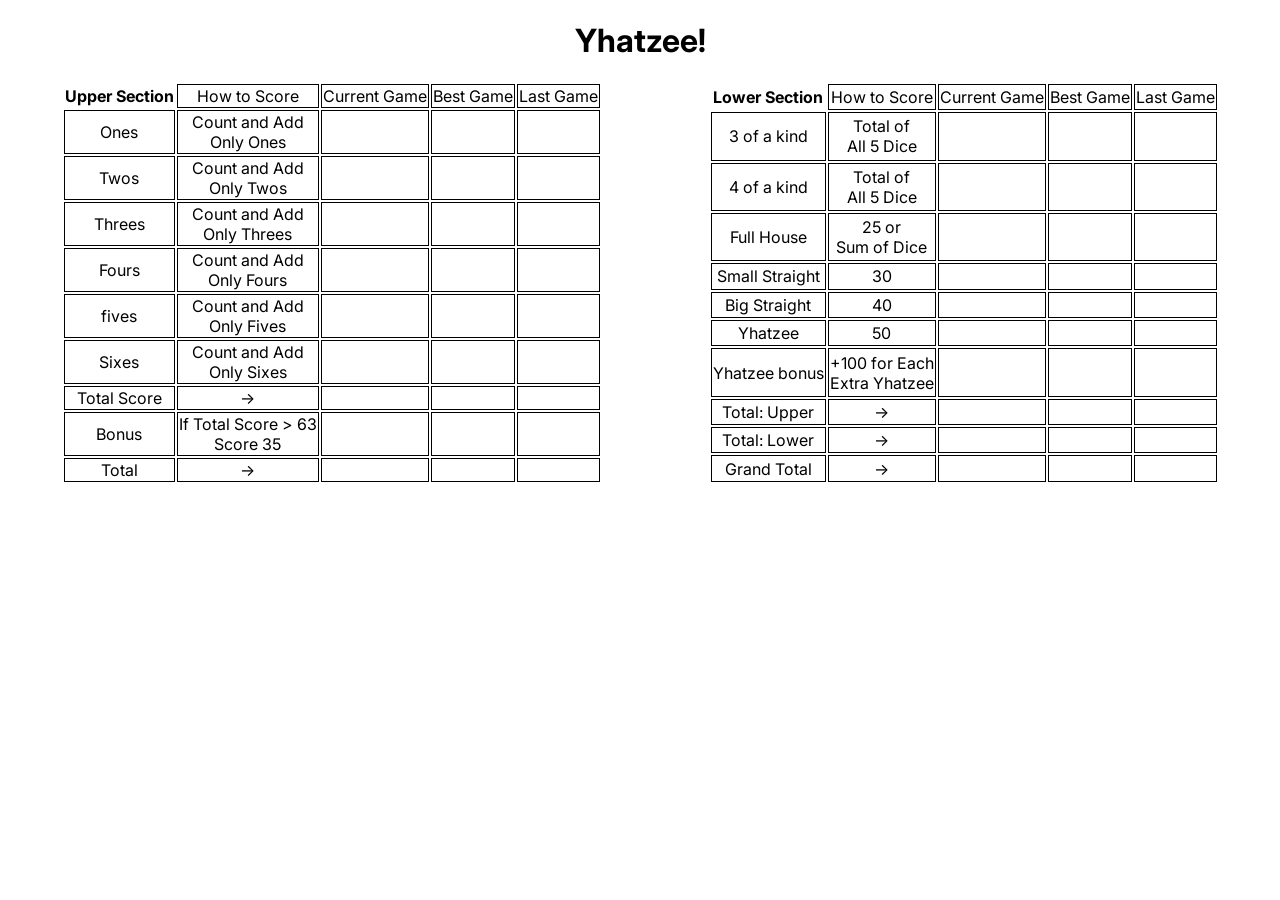
==== Mockup.html @ 272687d0 "Font Change" ====
<!DOCTYPE html>
<html>

<head>
    <meta charset="UTF-8">
    <title>Yhatzee</title>
    <link rel="stylesheet" href="styles.css">
    <link href='https://fonts.googleapis.com/css?family=Inter' rel='stylesheet'>
</head>
<body>
    <h1 style="text-align: center;">Yhatzee!</h1>
    <div id="score_tables_container">
    <table>
        <tr class="titles">
            <th>Upper Section</th>
            <td>How to Score</td>
            <td>Current Game</td>
            <td>Best Game</td>
            <td>Last Game</td>
        </tr>
        <tr>
            <td>Ones</td>
            <td>Count and Add<br>Only Ones</td>
            <td></td>
            <td></td>
            <td></td>
        </tr>
        <tr>
            <td>Twos</td>
            <td>Count and Add<br>Only Twos</td>
            <td></td>
            <td></td>
            <td></td>
        </tr>
        <tr>
            <td>Threes</td>
            <td>Count and Add<br>Only Threes</td>
            <td></td>
            <td></td>
            <td></td>
        </tr>
        <tr>
            <td>Fours</td>
            <td>Count and Add<br>Only Fours</td>
            <td></td>
            <td></td>
            <td></td>
        </tr>
        <tr>
            <td>fives</td>
            <td>Count and Add<br>Only Fives</td>
            <td></td>
            <td></td>
            <td></td>
        </tr>
        <tr>
            <td>Sixes</td>
            <td>Count and Add<br>Only Sixes</td>
            <td></td>
            <td></td>
            <td></td>
        </tr>
        <tr>
            <td>Total Score</td>
            <td>&rarr;</td>
            <td></td>
            <td></td>
            <td></td>
        </tr>
        <tr>
            <td>Bonus</td>
            <td>If Total Score > 63<br>Score 35</td>
            <td></td>
            <td></td>
            <td></td>
        </tr>
        <tr>
            <td>Total</td>
            <td>&rarr;</td>
            <td></td>
            <td></td>
            <td></td>
        </tr>
    </table>

    <table>
        <tr class="titles">
            <th>Lower Section</th>
            <td>How to Score</td>
            <td>Current Game</td>
            <td>Best Game</td>
            <td>Last Game</td>
        </tr>
        <tr>
            <td>3 of a kind</td>
            <td>Total of<br>All 5 Dice</td>
            <td></td>
            <td></td>
            <td></td>
        </tr>
        <tr>
            <td>4 of a kind</td>
            <td>Total of<br>All 5 Dice</td>
            <td></td>
            <td></td>
            <td></td>
        </tr>
        <tr>
            <td>Full House</td>
            <td>25 or<br>Sum of Dice</td>
            <td></td>
            <td></td>
            <td></td>
        </tr>
        <tr>
            <td>Small Straight</td>
            <td>30</td>
            <td></td>
            <td></td>
            <td></td>
        </tr>
        <tr>
            <td>Big Straight</td>
            <td>40</td>
            <td></td>
            <td></td>
            <td></td>
        </tr>
        <tr>
            <td>Yhatzee</td>
            <td>50</td>
            <td></td>
            <td></td>
            <td></td>
        </tr>
        <tr>
            <td>Yhatzee bonus</td>
            <td>+100 for Each<br>Extra Yhatzee</td>
            <td></td>
            <td></td>
            <td></td>
        </tr>
        <tr>
            <td>Total: Upper</td>
            <td>&rarr;</td>
            <td></td>
            <td></td>
            <td></td>
        </tr>
        <tr>
            <td>Total: Lower</td>
            <td>&rarr;</td>
            <td></td>
            <td></td>
            <td></td>
        </tr>
        <tr>
            <td>Grand Total</td>
            <td>&rarr;</td>
            <td></td>
            <td></td>
            <td></td>
        </tr>
    </table>
    </div>
</body>

</html>
---- styles.css ----
html {
    font-family: 'Inter';
}

td {
    border: 0.1rem, solid, black;
    text-align: center;
}

#score_tables_container {
    display: flex;
    justify-content: space-around;
}
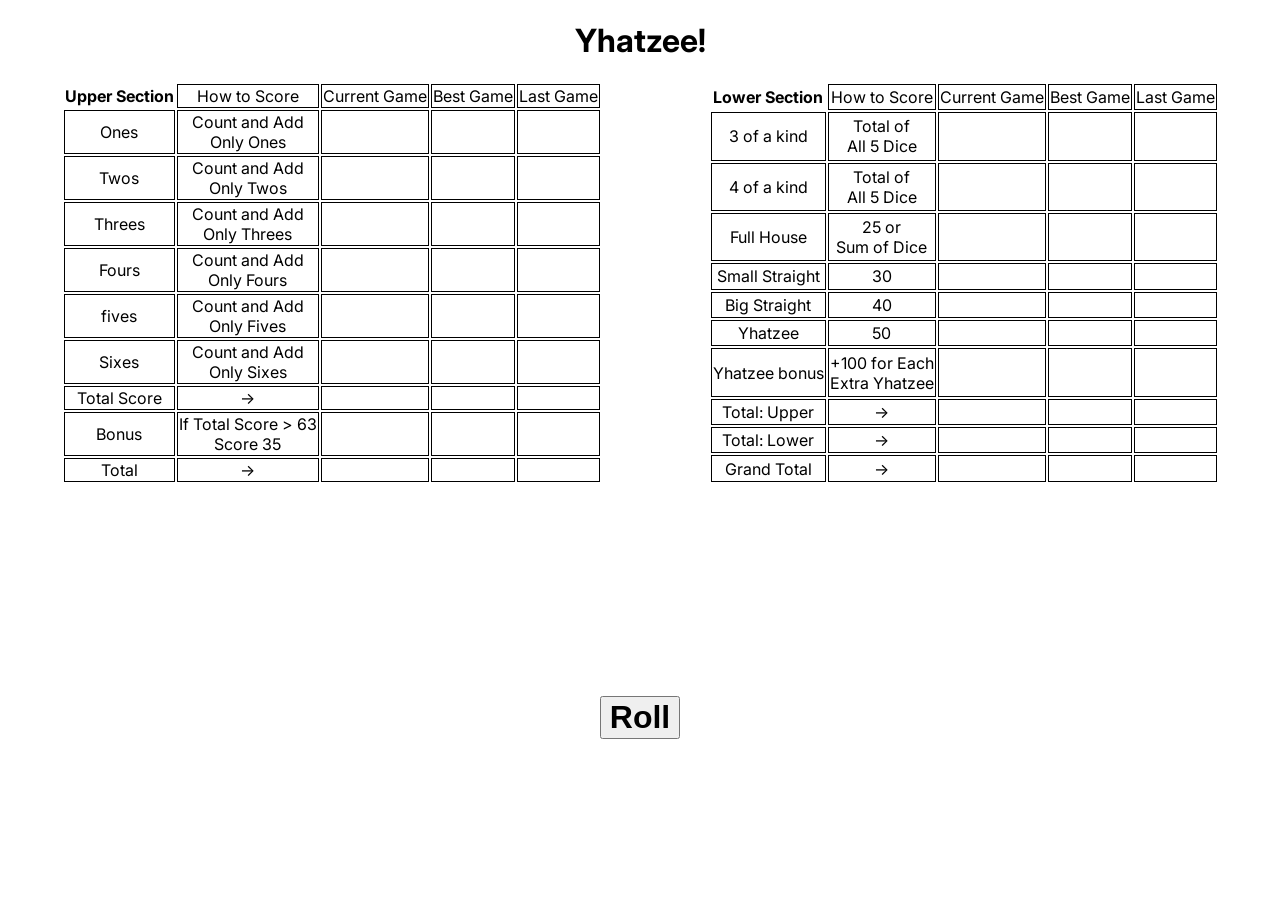
==== commit 2427a8d8: "Added Dice images, added roll button" ====
--- a/Mockup.html
+++ b/Mockup.html
@@ -10,7 +10,7 @@
 <body>
     <h1 style="text-align: center;">Yhatzee!</h1>
     <div id="score_tables_container">
-    <table>
+    <table id="upper_section">
         <tr class="titles">
             <th>Upper Section</th>
             <td>How to Score</td>
@@ -83,7 +83,7 @@
         </tr>
     </table>
 
-    <table>
+    <table id="lower_section">
         <tr class="titles">
             <th>Lower Section</th>
             <td>How to Score</td>
@@ -163,6 +163,17 @@
         </tr>
     </table>
     </div>
+    <div id="dice_container">
+        <div class="die" id="die1"></div>
+        <div class="die" id="die2"></div>
+        <div class="die" id="die3"></div>
+        <div class="die" id="die4"></div>
+        <div class="die" id="die5"></div>
+    </div>
+    <div class="button_container">
+        <button id="roll"><strong>Roll</strong></button>
+    </div>
+    
 </body>
 
 </html>
--- a/styles.css
+++ b/styles.css
@@ -10,4 +10,40 @@
 #score_tables_container {
     display: flex;
     justify-content: space-around;
+}
+
+.button_container {
+    margin-top: 3rem;
+    display: flex;
+    justify-content: center;
+}
+
+#roll {
+    min-height: 2rem;
+    min-width: 5rem;
+    font-size: 2rem;
+}
+
+#dice_container {
+    padding-inline: 35rem;
+    margin-top: 4rem;
+    display: flex;
+    justify-content: space-around;
+}
+
+.die {
+    min-width: 100px;
+    min-height: 100px;
+    background-image: url('images/dice.png');
+    background-size: 600% 100%;
+}
+
+@keyframes roll {
+    0% {
+        background-position: 0 0;
+    }
+
+    100% {
+        background-position: -600% 0;
+    }
 }
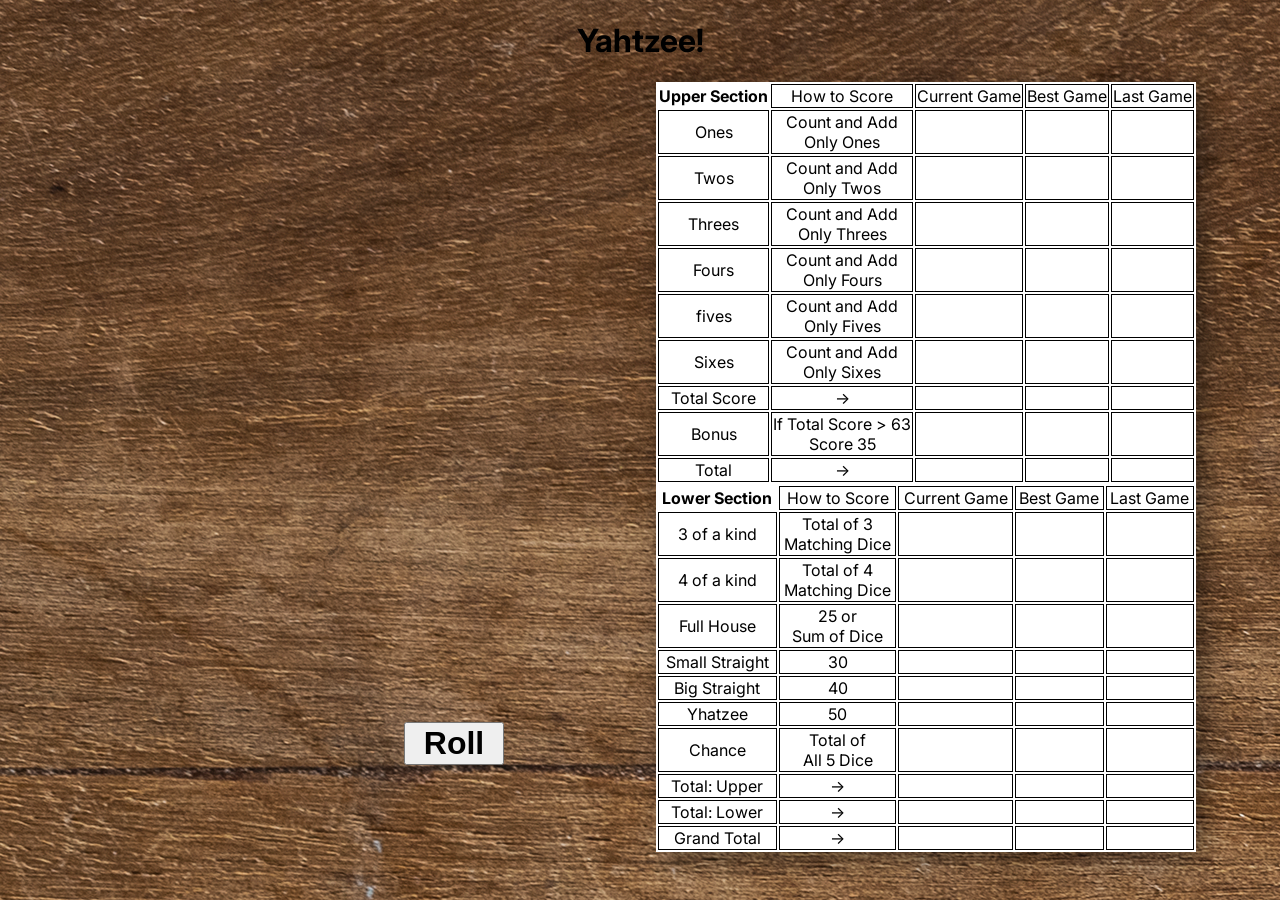
==== commit 1de0829b: "Changed layout to match design idea, added background image for the page" ====
--- a/Mockup.html
+++ b/Mockup.html
@@ -3,177 +3,179 @@
 
 <head>
     <meta charset="UTF-8">
-    <title>Yhatzee</title>
+    <title>Yahtzee</title>
     <link rel="stylesheet" href="styles.css">
     <link href='https://fonts.googleapis.com/css?family=Inter' rel='stylesheet'>
 </head>
+
 <body>
-    <h1 style="text-align: center;">Yhatzee!</h1>
-    <div id="score_tables_container">
-    <table id="upper_section">
-        <tr class="titles">
-            <th>Upper Section</th>
-            <td>How to Score</td>
-            <td>Current Game</td>
-            <td>Best Game</td>
-            <td>Last Game</td>
-        </tr>
-        <tr>
-            <td>Ones</td>
-            <td>Count and Add<br>Only Ones</td>
-            <td></td>
-            <td></td>
-            <td></td>
-        </tr>
-        <tr>
-            <td>Twos</td>
-            <td>Count and Add<br>Only Twos</td>
-            <td></td>
-            <td></td>
-            <td></td>
-        </tr>
-        <tr>
-            <td>Threes</td>
-            <td>Count and Add<br>Only Threes</td>
-            <td></td>
-            <td></td>
-            <td></td>
-        </tr>
-        <tr>
-            <td>Fours</td>
-            <td>Count and Add<br>Only Fours</td>
-            <td></td>
-            <td></td>
-            <td></td>
-        </tr>
-        <tr>
-            <td>fives</td>
-            <td>Count and Add<br>Only Fives</td>
-            <td></td>
-            <td></td>
-            <td></td>
-        </tr>
-        <tr>
-            <td>Sixes</td>
-            <td>Count and Add<br>Only Sixes</td>
-            <td></td>
-            <td></td>
-            <td></td>
-        </tr>
-        <tr>
-            <td>Total Score</td>
-            <td>&rarr;</td>
-            <td></td>
-            <td></td>
-            <td></td>
-        </tr>
-        <tr>
-            <td>Bonus</td>
-            <td>If Total Score > 63<br>Score 35</td>
-            <td></td>
-            <td></td>
-            <td></td>
-        </tr>
-        <tr>
-            <td>Total</td>
-            <td>&rarr;</td>
-            <td></td>
-            <td></td>
-            <td></td>
-        </tr>
-    </table>
+    <h1 style="text-align: center;">Yahtzee!</h1>
+    <div style="display: flex; justify-content: space-around;">
+        <div id="dice_container">
+            <div class="die" id="die1"></div>
+            <div class="die" id="die2"></div>
+            <div class="die" id="die3"></div>
+            <div class="die" id="die4"></div>
+            <div class="die" id="die5"></div>
+            <button id="roll"><strong>Roll</strong></button>
+        </div>
 
-    <table id="lower_section">
-        <tr class="titles">
-            <th>Lower Section</th>
-            <td>How to Score</td>
-            <td>Current Game</td>
-            <td>Best Game</td>
-            <td>Last Game</td>
-        </tr>
-        <tr>
-            <td>3 of a kind</td>
-            <td>Total of<br>All 5 Dice</td>
-            <td></td>
-            <td></td>
-            <td></td>
-        </tr>
-        <tr>
-            <td>4 of a kind</td>
-            <td>Total of<br>All 5 Dice</td>
-            <td></td>
-            <td></td>
-            <td></td>
-        </tr>
-        <tr>
-            <td>Full House</td>
-            <td>25 or<br>Sum of Dice</td>
-            <td></td>
-            <td></td>
-            <td></td>
-        </tr>
-        <tr>
-            <td>Small Straight</td>
-            <td>30</td>
-            <td></td>
-            <td></td>
-            <td></td>
-        </tr>
-        <tr>
-            <td>Big Straight</td>
-            <td>40</td>
-            <td></td>
-            <td></td>
-            <td></td>
-        </tr>
-        <tr>
-            <td>Yhatzee</td>
-            <td>50</td>
-            <td></td>
-            <td></td>
-            <td></td>
-        </tr>
-        <tr>
-            <td>Yhatzee bonus</td>
-            <td>+100 for Each<br>Extra Yhatzee</td>
-            <td></td>
-            <td></td>
-            <td></td>
-        </tr>
-        <tr>
-            <td>Total: Upper</td>
-            <td>&rarr;</td>
-            <td></td>
-            <td></td>
-            <td></td>
-        </tr>
-        <tr>
-            <td>Total: Lower</td>
-            <td>&rarr;</td>
-            <td></td>
-            <td></td>
-            <td></td>
-        </tr>
-        <tr>
-            <td>Grand Total</td>
-            <td>&rarr;</td>
-            <td></td>
-            <td></td>
-            <td></td>
-        </tr>
-    </table>
+        <div id="score_tables_container">
+            <table id="upper_section">
+                <tr class="titles">
+                    <th>Upper Section</th>
+                    <td>How to Score</td>
+                    <td>Current Game</td>
+                    <td>Best Game</td>
+                    <td>Last Game</td>
+                </tr>
+                <tr>
+                    <td>Ones</td>
+                    <td>Count and Add<br>Only Ones</td>
+                    <td></td>
+                    <td></td>
+                    <td></td>
+                </tr>
+                <tr>
+                    <td>Twos</td>
+                    <td>Count and Add<br>Only Twos</td>
+                    <td></td>
+                    <td></td>
+                    <td></td>
+                </tr>
+                <tr>
+                    <td>Threes</td>
+                    <td>Count and Add<br>Only Threes</td>
+                    <td></td>
+                    <td></td>
+                    <td></td>
+                </tr>
+                <tr>
+                    <td>Fours</td>
+                    <td>Count and Add<br>Only Fours</td>
+                    <td></td>
+                    <td></td>
+                    <td></td>
+                </tr>
+                <tr>
+                    <td>fives</td>
+                    <td>Count and Add<br>Only Fives</td>
+                    <td></td>
+                    <td></td>
+                    <td></td>
+                </tr>
+                <tr>
+                    <td>Sixes</td>
+                    <td>Count and Add<br>Only Sixes</td>
+                    <td></td>
+                    <td></td>
+                    <td></td>
+                </tr>
+                <tr>
+                    <td>Total Score</td>
+                    <td>&rarr;</td>
+                    <td></td>
+                    <td></td>
+                    <td></td>
+                </tr>
+                <tr>
+                    <td>Bonus</td>
+                    <td>If Total Score > 63<br>Score 35</td>
+                    <td></td>
+                    <td></td>
+                    <td></td>
+                </tr>
+                <tr>
+                    <td>Total</td>
+                    <td>&rarr;</td>
+                    <td></td>
+                    <td></td>
+                    <td></td>
+                </tr>
+            </table>
+
+            <table id="lower_section">
+                <tr class="titles">
+                    <th>Lower Section</th>
+                    <td>How to Score</td>
+                    <td>Current Game</td>
+                    <td>Best Game</td>
+                    <td>Last Game</td>
+                </tr>
+                <tr>
+                    <td>3 of a kind</td>
+                    <td>Total of 3<br>Matching Dice</td>
+                    <td></td>
+                    <td></td>
+                    <td></td>
+                </tr>
+                <tr>
+                    <td>4 of a kind</td>
+                    <td>Total of 4<br>Matching Dice</td>
+                    <td></td>
+                    <td></td>
+                    <td></td>
+                </tr>
+                <tr>
+                    <td>Full House</td>
+                    <td>25 or<br>Sum of Dice</td>
+                    <td></td>
+                    <td></td>
+                    <td></td>
+                </tr>
+                <tr>
+                    <td>Small Straight</td>
+                    <td>30</td>
+                    <td></td>
+                    <td></td>
+                    <td></td>
+                </tr>
+                <tr>
+                    <td>Big Straight</td>
+                    <td>40</td>
+                    <td></td>
+                    <td></td>
+                    <td></td>
+                </tr>
+                <tr>
+                    <td>Yhatzee</td>
+                    <td>50</td>
+                    <td></td>
+                    <td></td>
+                    <td></td>
+                </tr>
+                <tr>
+                    <td>Chance</td>
+                    <td>Total of<br>All 5 Dice</td>
+                    <td></td>
+                    <td></td>
+                    <td></td>
+                </tr>
+                <tr>
+                    <td>Total: Upper</td>
+                    <td>&rarr;</td>
+                    <td></td>
+                    <td></td>
+                    <td></td>
+                </tr>
+                <tr>
+                    <td>Total: Lower</td>
+                    <td>&rarr;</td>
+                    <td></td>
+                    <td></td>
+                    <td></td>
+                </tr>
+                <tr>
+                    <td>Grand Total</td>
+                    <td>&rarr;</td>
+                    <td></td>
+                    <td></td>
+                    <td></td>
+                </tr>
+            </table>
+        </div>
     </div>
-    <div id="dice_container">
-        <div class="die" id="die1"></div>
-        <div class="die" id="die2"></div>
-        <div class="die" id="die3"></div>
-        <div class="die" id="die4"></div>
-        <div class="die" id="die5"></div>
-    </div>
-    <div class="button_container">
-        <button id="roll"><strong>Roll</strong></button>
-    </div>
-    
+
 </body>
 
 </html>
--- a/styles.css
+++ b/styles.css
@@ -1,5 +1,9 @@
 html {
     font-family: 'Inter';
+}
+
+body {
+    background-image: url(Images/table.jpg);
 }
 
 td {
@@ -9,7 +13,11 @@
 
 #score_tables_container {
     display: flex;
+    flex-direction: column;
     justify-content: space-around;
+    background-color: white;
+    aspect-ratio: 17/22;
+    box-shadow: 0.5rem 0.5rem 1.5rem rgba(0, 0, 0, 0.5);
 }
 
 .button_container {
@@ -25,10 +33,13 @@
 }
 
 #dice_container {
-    padding-inline: 35rem;
+    /* padding-inline: 30rem; */
     margin-top: 4rem;
+    margin-left: 20rem;
     display: flex;
+    flex-direction: column;
     justify-content: space-around;
+    margin-bottom: 5rem;
 }
 
 .die {
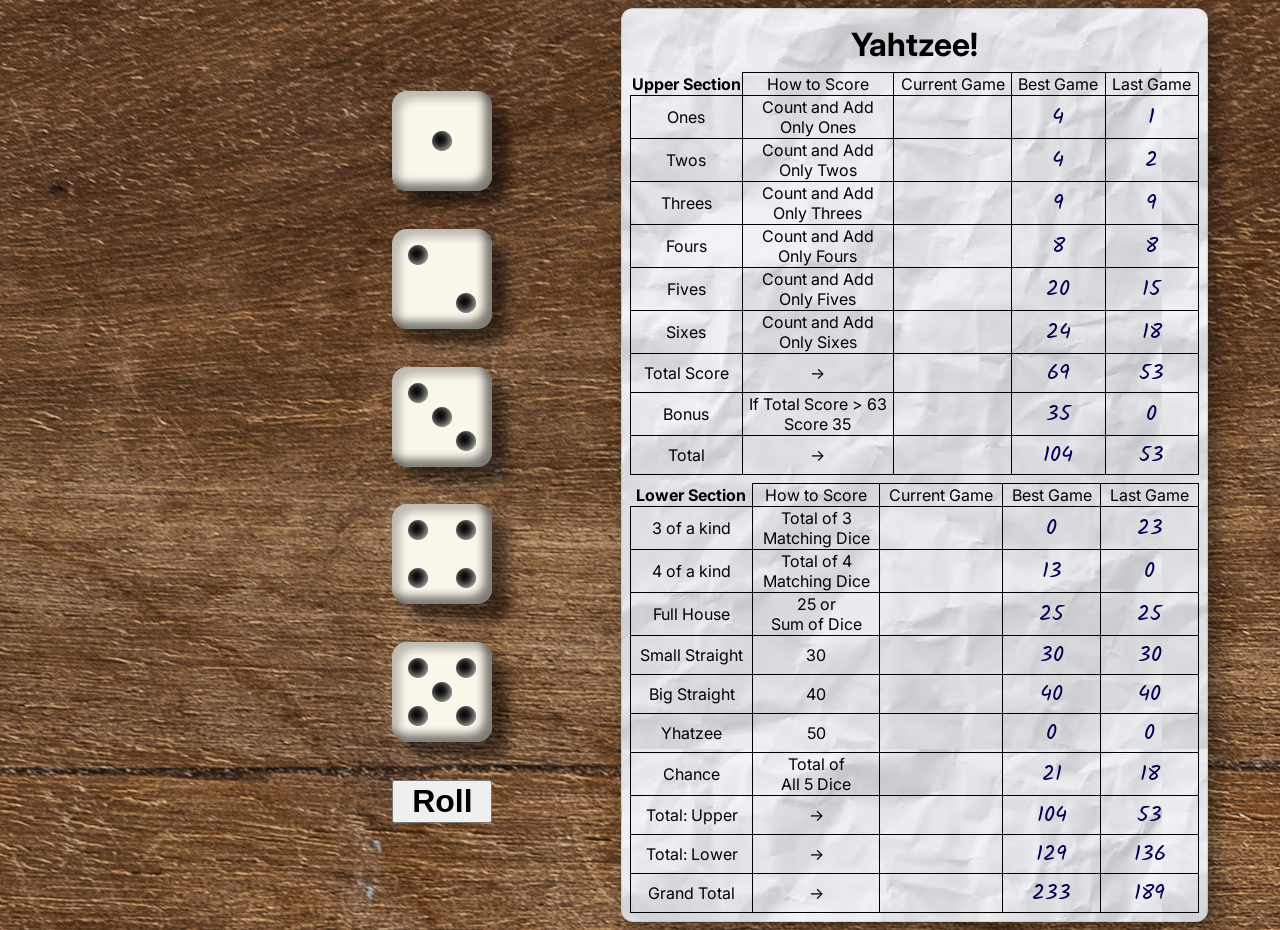
==== commit 2d75a2fd: "Finished" ====
--- a/Mockup.html
+++ b/Mockup.html
@@ -6,21 +6,42 @@
     <title>Yahtzee</title>
     <link rel="stylesheet" href="styles.css">
     <link href='https://fonts.googleapis.com/css?family=Inter' rel='stylesheet'>
+    <link href='https://fonts.googleapis.com/css?family=Kalam' rel='stylesheet'>
 </head>
 
 <body>
-    <h1 style="text-align: center;">Yahtzee!</h1>
     <div style="display: flex; justify-content: space-around;">
         <div id="dice_container">
-            <div class="die" id="die1"></div>
-            <div class="die" id="die2"></div>
-            <div class="die" id="die3"></div>
-            <div class="die" id="die4"></div>
-            <div class="die" id="die5"></div>
+            <div class="die" id="die1">
+                <div class="pip middle"></div>
+            </div>
+            <div class="die" id="die2">
+                <div class="pip top-left"></div>
+                <div class="pip bottom-right"></div>
+            </div>
+            <div class="die" id="die3">
+                <div class="pip top-left"></div>
+                <div class="pip middle"></div>
+                <div class="pip bottom-right"></div>
+            </div>
+            <div class="die" id="die4">
+                <div class="pip top-left"></div>
+                <div class="pip top-right"></div>
+                <div class="pip bottom-left"></div>
+                <div class="pip bottom-right"></div>
+            </div>
+            <div class="die" id="die5">
+                <div class="pip top-left"></div>
+                <div class="pip top-right"></div>
+                <div class="pip middle"></div>
+                <div class="pip bottom-left"></div>
+                <div class="pip bottom-right"></div>
+            </div>
             <button id="roll"><strong>Roll</strong></button>
         </div>
 
-        <div id="score_tables_container">
+        <div class="score_tables_container">
+            <h1>Yahtzee!</h1>
             <table id="upper_section">
                 <tr class="titles">
                     <th>Upper Section</th>
@@ -32,65 +53,65 @@
                 <tr>
                     <td>Ones</td>
                     <td>Count and Add<br>Only Ones</td>
-                    <td></td>
-                    <td></td>
-                    <td></td>
+                    <td class="score"></td>
+                    <td class="score">4</td>
+                    <td class="score">1</td>
                 </tr>
                 <tr>
                     <td>Twos</td>
                     <td>Count and Add<br>Only Twos</td>
-                    <td></td>
-                    <td></td>
-                    <td></td>
+                    <td class="score"></td>
+                    <td class="score">4</td>
+                    <td class="score">2</td>
                 </tr>
                 <tr>
                     <td>Threes</td>
                     <td>Count and Add<br>Only Threes</td>
-                    <td></td>
-                    <td></td>
-                    <td></td>
+                    <td class="score"></td>
+                    <td class="score">9</td>
+                    <td class="score">9</td>
                 </tr>
                 <tr>
                     <td>Fours</td>
                     <td>Count and Add<br>Only Fours</td>
-                    <td></td>
-                    <td></td>
-                    <td></td>
-                </tr>
-                <tr>
-                    <td>fives</td>
+                    <td class="score"></td>
+                    <td class="score">8</td>
+                    <td class="score">8</td>
+                </tr>
+                <tr>
+                    <td>Fives</td>
                     <td>Count and Add<br>Only Fives</td>
-                    <td></td>
-                    <td></td>
-                    <td></td>
+                    <td class="score"></td>
+                    <td class="score">20</td>
+                    <td class="score">15</td>
                 </tr>
                 <tr>
                     <td>Sixes</td>
                     <td>Count and Add<br>Only Sixes</td>
-                    <td></td>
-                    <td></td>
-                    <td></td>
+                    <td class="score"></td>
+                    <td class="score">24</td>
+                    <td class="score">18</td>
                 </tr>
                 <tr>
                     <td>Total Score</td>
                     <td>&rarr;</td>
-                    <td></td>
-                    <td></td>
-                    <td></td>
+                    <td class="score"></td>
+                    <td class="score">69</td>
+                    <td class="score">53</td>
                 </tr>
                 <tr>
                     <td>Bonus</td>
                     <td>If Total Score > 63<br>Score 35</td>
-                    <td></td>
-                    <td></td>
-                    <td></td>
+                    <td class="score"></td>
+                    <td class="score">35</td>
+                    <td class="score">0</td>
                 </tr>
                 <tr>
                     <td>Total</td>
                     <td>&rarr;</td>
-                    <td></td>
-                    <td></td>
-                    <td></td>
+                    <td class="score"></td>
+                    <td class="score">104</td>
+                    <td class="score">53</td>
                 </tr>
             </table>
 
@@ -105,72 +126,72 @@
                 <tr>
                     <td>3 of a kind</td>
                     <td>Total of 3<br>Matching Dice</td>
-                    <td></td>
-                    <td></td>
-                    <td></td>
+                    <td class="score"></td>
+                    <td class="score">0</td>
+                    <td class="score">23</td>
                 </tr>
                 <tr>
                     <td>4 of a kind</td>
                     <td>Total of 4<br>Matching Dice</td>
-                    <td></td>
-                    <td></td>
-                    <td></td>
+                    <td class="score"></td>
+                    <td class="score">13</td>
+                    <td class="score">0</td>
                 </tr>
                 <tr>
                     <td>Full House</td>
                     <td>25 or<br>Sum of Dice</td>
-                    <td></td>
-                    <td></td>
-                    <td></td>
+                    <td class="score"></td>
+                    <td class="score">25</td>
+                    <td class="score">25</td>
                 </tr>
                 <tr>
                     <td>Small Straight</td>
                     <td>30</td>
-                    <td></td>
-                    <td></td>
-                    <td></td>
+                    <td class="score"></td>
+                    <td class="score">30</td>
+                    <td class="score">30</td>
                 </tr>
                 <tr>
                     <td>Big Straight</td>
                     <td>40</td>
-                    <td></td>
-                    <td></td>
-                    <td></td>
+                    <td class="score"></td>
+                    <td class="score">40</td>
+                    <td class="score">40</td>
                 </tr>
                 <tr>
                     <td>Yhatzee</td>
                     <td>50</td>
-                    <td></td>
-                    <td></td>
-                    <td></td>
+                    <td class="score"></td>
+                    <td class="score">0</td>
+                    <td class="score">0</td>
                 </tr>
                 <tr>
                     <td>Chance</td>
                     <td>Total of<br>All 5 Dice</td>
-                    <td></td>
-                    <td></td>
-                    <td></td>
+                    <td class="score"></td>
+                    <td class="score">21</td>
+                    <td class="score">18</td>
                 </tr>
                 <tr>
                     <td>Total: Upper</td>
                     <td>&rarr;</td>
-                    <td></td>
-                    <td></td>
-                    <td></td>
+                    <td class="score"></td>
+                    <td class="score">104</td>
+                    <td class="score">53</td>
                 </tr>
                 <tr>
                     <td>Total: Lower</td>
                     <td>&rarr;</td>
-                    <td></td>
-                    <td></td>
-                    <td></td>
+                    <td class="score"></td>
+                    <td class="score">129</td>
+                    <td class="score">136</td>
                 </tr>
                 <tr>
                     <td>Grand Total</td>
                     <td>&rarr;</td>
-                    <td></td>
-                    <td></td>
-                    <td></td>
+                    <td class="score"></td>
+                    <td class="score">233</td>
+                    <td class="score">189</td>
                 </tr>
             </table>
         </div>
--- a/styles.css
+++ b/styles.css
@@ -1,25 +1,17 @@
+:root {
+    --colour-paper: #F9FBFF;
+    --colour-die: #fcf7eb;
+}
+
 html {
     font-family: 'Inter';
 }
 
 body {
-    background-image: url(Images/table.jpg);
+    background-image: url(Images/table.jpg); /* background image in the body so the whole page looks like a table */
 }
 
-td {
-    border: 0.1rem, solid, black;
-    text-align: center;
-}
-
-#score_tables_container {
-    display: flex;
-    flex-direction: column;
-    justify-content: space-around;
-    background-color: white;
-    aspect-ratio: 17/22;
-    box-shadow: 0.5rem 0.5rem 1.5rem rgba(0, 0, 0, 0.5);
-}
-
+/* roll button */
 .button_container {
     margin-top: 3rem;
     display: flex;
@@ -32,8 +24,9 @@
     font-size: 2rem;
 }
 
+
+/* dice */
 #dice_container {
-    /* padding-inline: 30rem; */
     margin-top: 4rem;
     margin-left: 20rem;
     display: flex;
@@ -45,16 +38,121 @@
 .die {
     min-width: 100px;
     min-height: 100px;
-    background-image: url('images/dice.png');
-    background-size: 600% 100%;
+    background-color:  var(--colour-die);
+    position: relative;
+    border-radius: 15%;
+    /* Three box shadows:  */
+    box-shadow: 
+    inset 0.5rem 0.5rem 0.5rem rgba(0, 0, 0, 0.25), inset -0.5rem -0.5rem 0.5rem rgba(0, 0, 0, 0.5), /* inset shadows on all four sides to make the dice look like they have slightly curved edges */
+    1rem 1rem 0.75rem rgba(0, 0, 0, 0.5); /* regular shadow to make look like it is an actual object */
 }
 
-@keyframes roll {
-    0% {
-        background-position: 0 0;
-    }
 
-    100% {
-        background-position: -600% 0;
-    }
+/* pips */
+.die .middle {
+  position: absolute;
+  top: 2.5rem;
+  left: 2.5rem;
+}
+
+.die .top-left {
+  position: absolute;
+  top: 1rem;
+  left: 1rem;
+}
+
+.die .top-right {
+  position: absolute;
+  top: 1rem;
+  right: 1rem;
+}
+
+.die .top-middle {
+  position: absolute;
+  top: 1rem;
+  left: 2.5rem;
+}
+
+.die .bottom-left {
+  position: absolute;
+  bottom: 1rem;
+  left: 1rem;
+}
+
+.die .bottom-right {
+  position: absolute;
+  bottom: 1rem;
+  right: 1rem;
+}
+
+.die .bottom-middle {
+  position: absolute;
+  bottom: 1rem;
+  left: 2.5rem;
+}
+
+.die .middle-left {
+  position: absolute;
+  top: 2.5rem;
+  left: 1rem;
+}
+
+.die .middle-right {
+  position: absolute;
+  top: 2.5rem;
+  right: 1rem;
+}
+
+.pip {
+  /* border: 1px solid black; */
+  background-color: black;
+  box-shadow: inset -0.1rem -0.1rem 0.5rem rgba(255, 255, 255, 0.75); /* inset white shadow meant to look like light reflecting on the edge of the inset pips */
+  border-radius: 50%;
+  width: 1.25rem;
+  height: 1.25rem; 
+}
+
+
+/* score table */
+.score_tables_container {
+    display: flex;
+    flex-direction: column;
+    justify-content: space-around;
+    background-color: var(--colour-paper);
+    background-image: url(Images/paper.png);
+    background-blend-mode: multiply;
+    aspect-ratio: 17/22;
+    box-shadow: 0.5rem 0.5rem 1.5rem rgba(0, 0, 0, 0.5);
+    border: 1px solid rgba(0, 0, 0, 0.1); /* very slight border to make the edge of the paper a bit less harsh and more real */
+    padding: 0.5rem;
+    border-radius: 0.75rem;
+}
+
+.score_tables_container text {
+    mix-blend-mode: multiply; /* slightly makes text blend with the texture of the paper background image */
+}
+
+.score_tables_container h1 {
+    text-align: center;
+    margin-block: 0.5rem;
+}
+
+#lower_section {
+    margin-top: 0.5rem;
+}
+
+.score_tables_container table {
+    border-collapse: collapse;
+}
+
+.score_tables_container td {
+    border: 0.1rem, solid, black;
+    text-align: center;
+    padding-inline: 0.4rem;
+}
+
+.score {
+    font-family: 'Kalam';
+    color: #000050;
+    font-size: 1.4rem;
 }
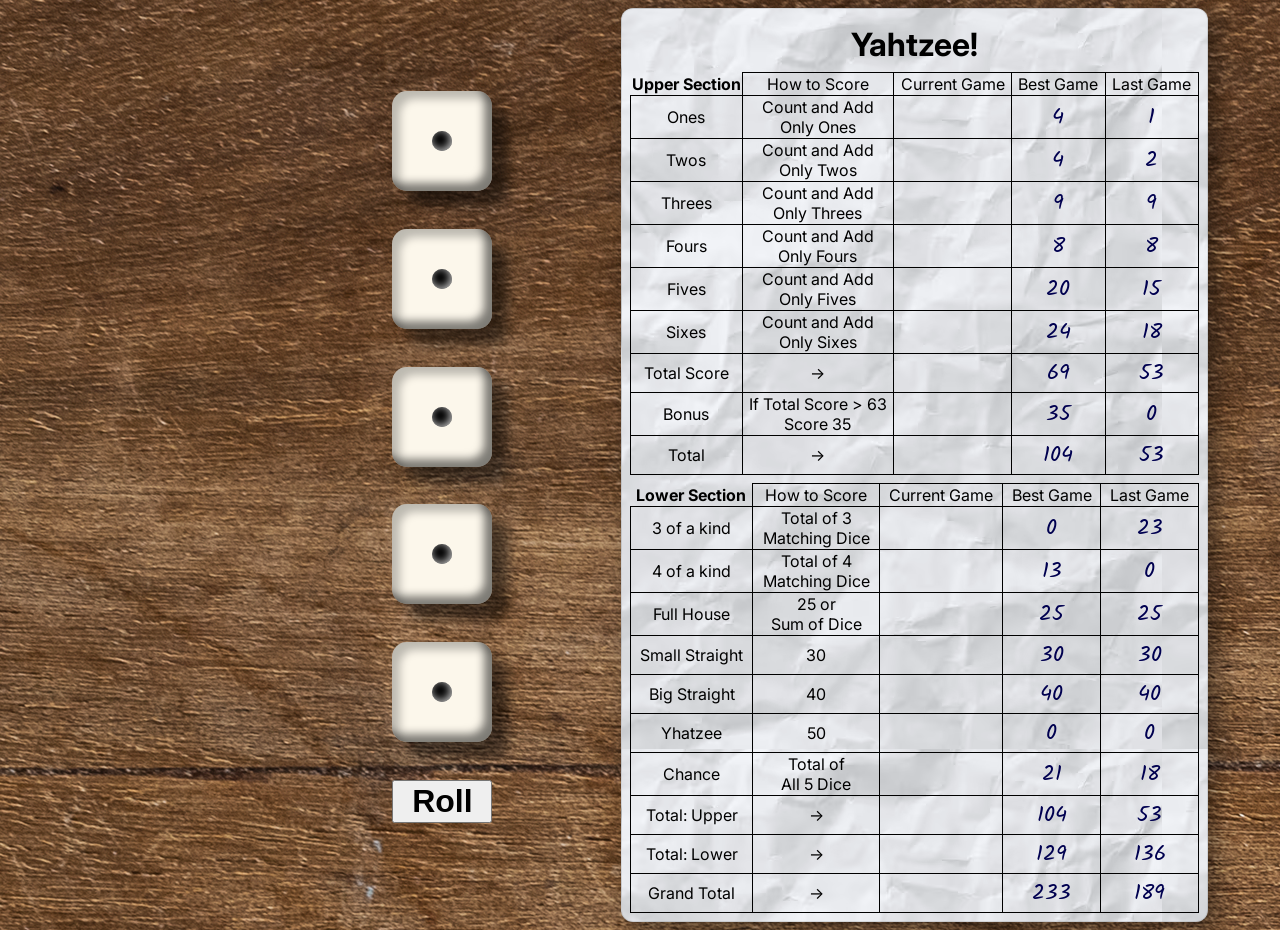
==== commit 0c35236f: "Clicking roll now "rolls" the dice" ====
--- a/Mockup.html
+++ b/Mockup.html
@@ -7,6 +7,7 @@
     <link rel="stylesheet" href="styles.css">
     <link href='https://fonts.googleapis.com/css?family=Inter' rel='stylesheet'>
     <link href='https://fonts.googleapis.com/css?family=Kalam' rel='stylesheet'>
+    <script src="Dice.js"></script>
 </head>
 
 <body>
@@ -16,28 +17,18 @@
                 <div class="pip middle"></div>
             </div>
             <div class="die" id="die2">
-                <div class="pip top-left"></div>
-                <div class="pip bottom-right"></div>
+                <div class="pip middle"></div>
             </div>
             <div class="die" id="die3">
-                <div class="pip top-left"></div>
                 <div class="pip middle"></div>
-                <div class="pip bottom-right"></div>
             </div>
             <div class="die" id="die4">
-                <div class="pip top-left"></div>
-                <div class="pip top-right"></div>
-                <div class="pip bottom-left"></div>
-                <div class="pip bottom-right"></div>
+                <div class="pip middle"></div>
             </div>
             <div class="die" id="die5">
-                <div class="pip top-left"></div>
-                <div class="pip top-right"></div>
                 <div class="pip middle"></div>
-                <div class="pip bottom-left"></div>
-                <div class="pip bottom-right"></div>
             </div>
-            <button id="roll"><strong>Roll</strong></button>
+            <button id="roll" onclick="animateDice()"><strong>Roll</strong></button>
         </div>
 
         <div class="score_tables_container">
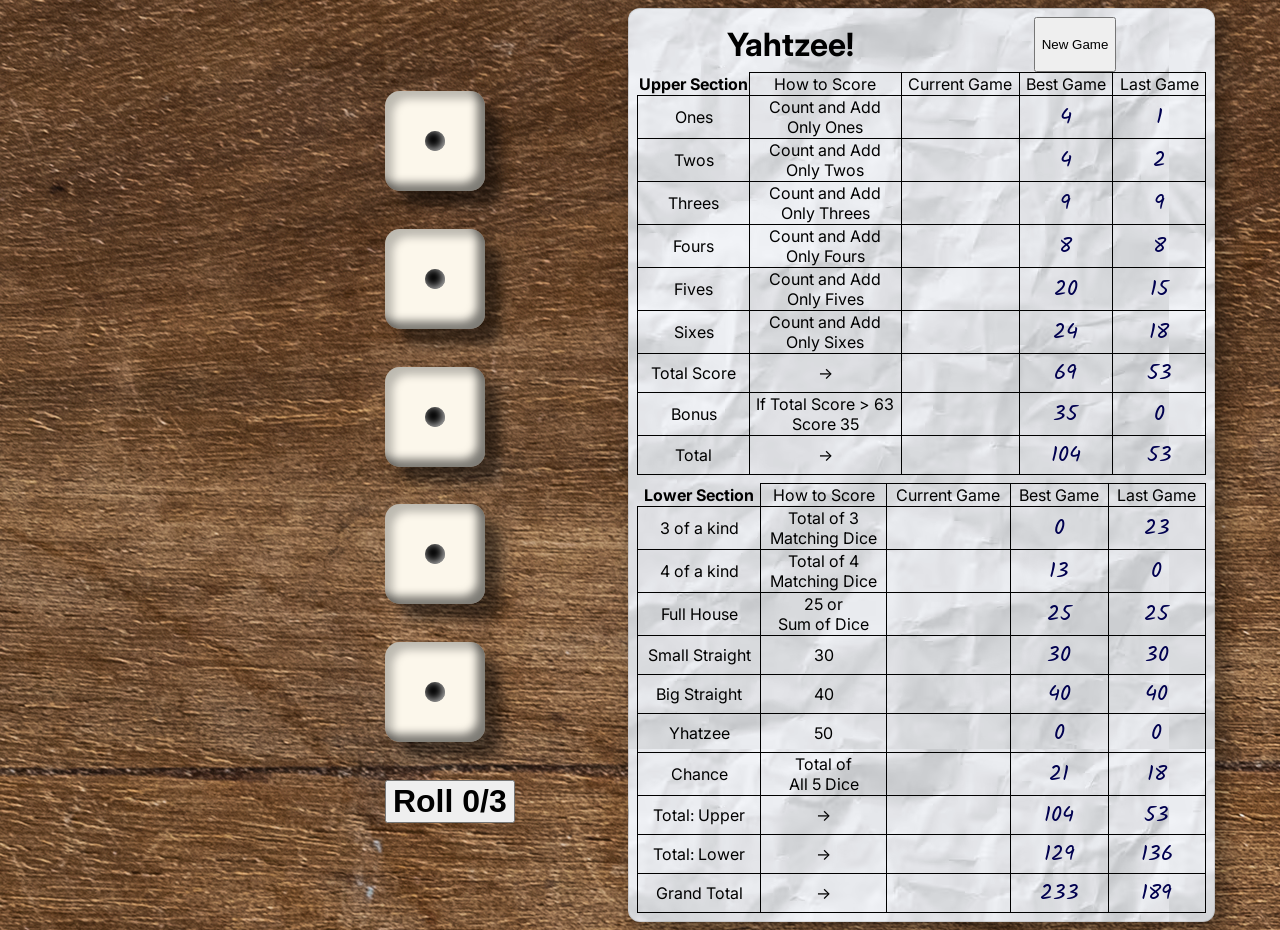
==== commit b434daee: "scoring logic done, ending rounds done, starting new game done" ====
--- a/Mockup.html
+++ b/Mockup.html
@@ -7,32 +7,37 @@
     <link rel="stylesheet" href="styles.css">
     <link href='https://fonts.googleapis.com/css?family=Inter' rel='stylesheet'>
     <link href='https://fonts.googleapis.com/css?family=Kalam' rel='stylesheet'>
+    <script src="YahtzeeEngine.js"></script>
     <script src="Dice.js"></script>
+    <script src="YahtzeeGame.js"></script>
 </head>
 
 <body>
     <div style="display: flex; justify-content: space-around;">
         <div id="dice_container">
-            <div class="die" id="die1">
+            <div class="die" id="die1" onclick="hold(1)">
                 <div class="pip middle"></div>
             </div>
-            <div class="die" id="die2">
+            <div class="die" id="die2" onclick="hold(2)">
                 <div class="pip middle"></div>
             </div>
-            <div class="die" id="die3">
+            <div class="die" id="die3" onclick="hold(3)">
                 <div class="pip middle"></div>
             </div>
-            <div class="die" id="die4">
+            <div class="die" id="die4" onclick="hold(4)">
                 <div class="pip middle"></div>
             </div>
-            <div class="die" id="die5">
+            <div class="die" id="die5" onclick="hold(5)">
                 <div class="pip middle"></div>
             </div>
-            <button id="roll" onclick="animateDice()"><strong>Roll</strong></button>
+            <button id="roll" onclick="roll()"><strong>Roll 0/3</strong></button>
         </div>
 
         <div class="score_tables_container">
-            <h1>Yahtzee!</h1>
+            <div style="display: flex; justify-content: space-around;">
+                <h1>Yahtzee!</h1>
+                <button onclick="startNewGame()">New Game</button>
+            </div>
             <table id="upper_section">
                 <tr class="titles">
                     <th>Upper Section</th>
@@ -44,63 +49,63 @@
                 <tr>
                     <td>Ones</td>
                     <td>Count and Add<br>Only Ones</td>
-                    <td class="score"></td>
+                    <td class="score current" id="ones"></td>
                     <td class="score">4</td>
                     <td class="score">1</td>
                 </tr>
                 <tr>
                     <td>Twos</td>
                     <td>Count and Add<br>Only Twos</td>
-                    <td class="score"></td>
+                    <td class="score current" id="twos"></td>
                     <td class="score">4</td>
                     <td class="score">2</td>
                 </tr>
                 <tr>
                     <td>Threes</td>
                     <td>Count and Add<br>Only Threes</td>
-                    <td class="score"></td>
+                    <td class="score current" id="threes"></td>
                     <td class="score">9</td>
                     <td class="score">9</td>
                 </tr>
                 <tr>
                     <td>Fours</td>
                     <td>Count and Add<br>Only Fours</td>
-                    <td class="score"></td>
+                    <td class="score current" id="fours"></td>
                     <td class="score">8</td>
                     <td class="score">8</td>
                 </tr>
                 <tr>
                     <td>Fives</td>
                     <td>Count and Add<br>Only Fives</td>
-                    <td class="score"></td>
+                    <td class="score current" id="fives"></td>
                     <td class="score">20</td>
                     <td class="score">15</td>
                 </tr>
                 <tr>
                     <td>Sixes</td>
                     <td>Count and Add<br>Only Sixes</td>
-                    <td class="score"></td>
+                    <td class="score current" id="sixes"></td>
                     <td class="score">24</td>
                     <td class="score">18</td>
                 </tr>
                 <tr>
                     <td>Total Score</td>
                     <td>&rarr;</td>
-                    <td class="score"></td>
+                    <td class="score" id="upper_subtotal"></td>
                     <td class="score">69</td>
                     <td class="score">53</td>
                 </tr>
                 <tr>
                     <td>Bonus</td>
                     <td>If Total Score > 63<br>Score 35</td>
-                    <td class="score"></td>
+                    <td class="score" id="bonus"></td>
                     <td class="score">35</td>
                     <td class="score">0</td>
                 </tr>
                 <tr>
                     <td>Total</td>
                     <td>&rarr;</td>
-                    <td class="score"></td>
+                    <td class="score" id="upper_total"></td>
                     <td class="score">104</td>
                     <td class="score">53</td>
                 </tr>
@@ -117,70 +122,70 @@
                 <tr>
                     <td>3 of a kind</td>
                     <td>Total of 3<br>Matching Dice</td>
-                    <td class="score"></td>
+                    <td class="score current" id="toak"></td>
                     <td class="score">0</td>
                     <td class="score">23</td>
                 </tr>
                 <tr>
                     <td>4 of a kind</td>
                     <td>Total of 4<br>Matching Dice</td>
-                    <td class="score"></td>
+                    <td class="score current" id="foak"></td>
                     <td class="score">13</td>
                     <td class="score">0</td>
                 </tr>
                 <tr>
                     <td>Full House</td>
                     <td>25 or<br>Sum of Dice</td>
-                    <td class="score"></td>
+                    <td class="score current" id="full_house"></td>
                     <td class="score">25</td>
                     <td class="score">25</td>
                 </tr>
                 <tr>
                     <td>Small Straight</td>
                     <td>30</td>
-                    <td class="score"></td>
+                    <td class="score current" id="sm_straight"></td>
                     <td class="score">30</td>
                     <td class="score">30</td>
                 </tr>
                 <tr>
                     <td>Big Straight</td>
                     <td>40</td>
-                    <td class="score"></td>
+                    <td class="score current" id="lg_straight"></td>
                     <td class="score">40</td>
                     <td class="score">40</td>
                 </tr>
                 <tr>
                     <td>Yhatzee</td>
                     <td>50</td>
-                    <td class="score"></td>
+                    <td class="score current" id="yahtzee"></td>
                     <td class="score">0</td>
                     <td class="score">0</td>
                 </tr>
                 <tr>
                     <td>Chance</td>
                     <td>Total of<br>All 5 Dice</td>
-                    <td class="score"></td>
+                    <td class="score current" id="chance"></td>
                     <td class="score">21</td>
                     <td class="score">18</td>
                 </tr>
                 <tr>
                     <td>Total: Upper</td>
                     <td>&rarr;</td>
-                    <td class="score"></td>
+                    <td class="score" id="upper_total2"></td>
                     <td class="score">104</td>
                     <td class="score">53</td>
                 </tr>
                 <tr>
                     <td>Total: Lower</td>
                     <td>&rarr;</td>
-                    <td class="score"></td>
+                    <td class="score" id="lower_total"></td>
                     <td class="score">129</td>
                     <td class="score">136</td>
                 </tr>
                 <tr>
                     <td>Grand Total</td>
                     <td>&rarr;</td>
-                    <td class="score"></td>
+                    <td class="score" id="grand_total"></td>
                     <td class="score">233</td>
                     <td class="score">189</td>
                 </tr>
--- a/styles.css
+++ b/styles.css
@@ -33,11 +33,12 @@
     flex-direction: column;
     justify-content: space-around;
     margin-bottom: 5rem;
+    position: relative;
 }
 
 .die {
-    min-width: 100px;
-    min-height: 100px;
+    width: 100px;
+    height: 100px;
     background-color:  var(--colour-die);
     position: relative;
     border-radius: 15%;
@@ -45,8 +46,9 @@
     box-shadow: 
     inset 0.5rem 0.5rem 0.5rem rgba(0, 0, 0, 0.25), inset -0.5rem -0.5rem 0.5rem rgba(0, 0, 0, 0.5), /* inset shadows on all four sides to make the dice look like they have slightly curved edges */
     1rem 1rem 0.75rem rgba(0, 0, 0, 0.5); /* regular shadow to make look like it is an actual object */
+    top: 0;
+    transition: 1s;
 }
-
 
 /* pips */
 .die .middle {
@@ -112,6 +114,10 @@
   height: 1.25rem; 
 }
 
+#roll {
+    z-index: 0;
+}
+
 
 /* score table */
 .score_tables_container {
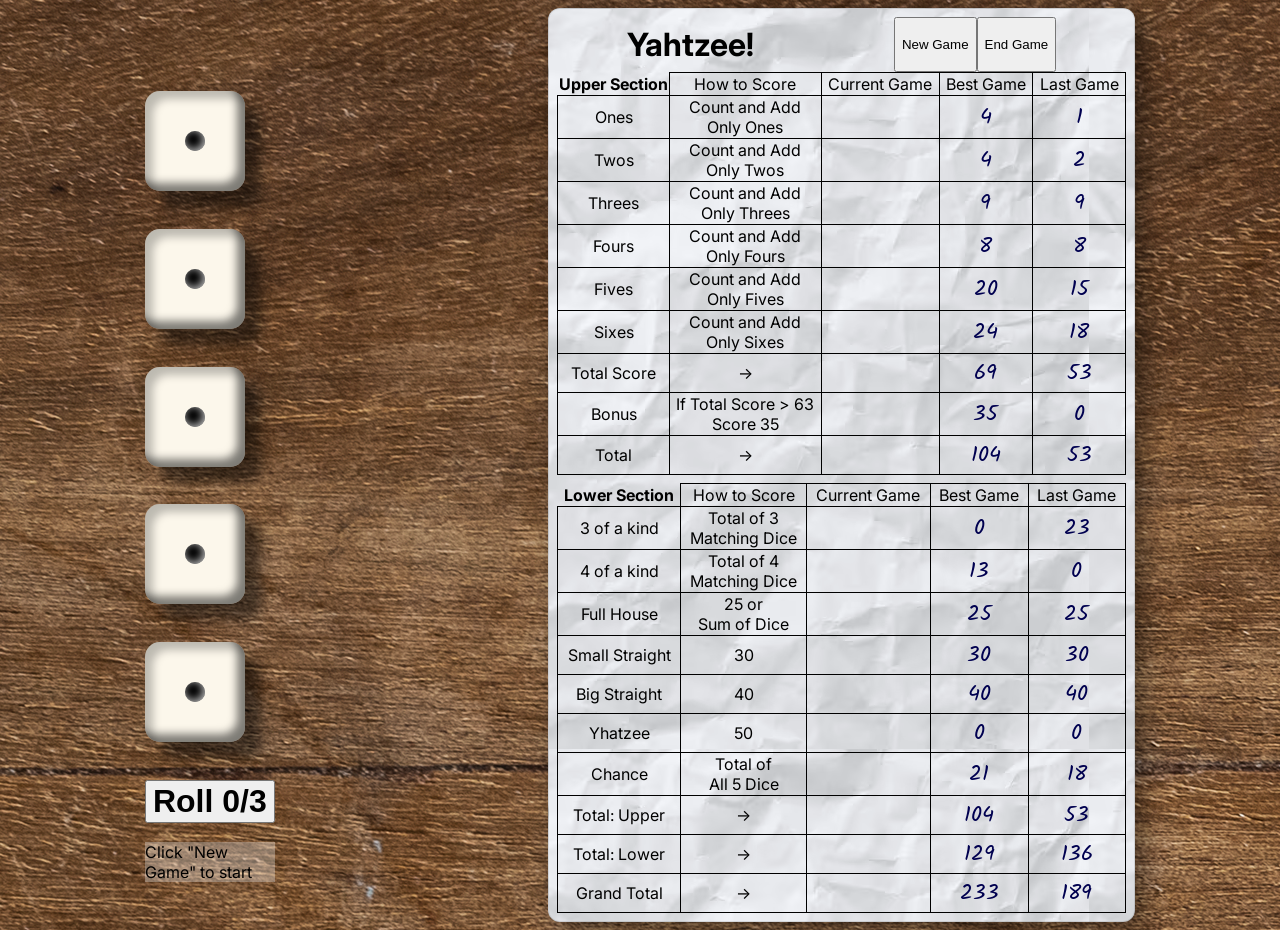
==== commit 43edba45: "added instructions and end screen" ====
--- a/Mockup.html
+++ b/Mockup.html
@@ -13,6 +13,11 @@
 </head>
 
 <body>
+    <div id="endScreen">
+        <h1 id="endMsg">Final Score:</h1>
+        <h2 id="endScore"></h2>
+        <button onclick="startNewGame()">New Game</button>
+    </div>
     <div style="display: flex; justify-content: space-around;">
         <div id="dice_container">
             <div class="die" id="die1" onclick="hold(1)">
@@ -31,12 +36,16 @@
                 <div class="pip middle"></div>
             </div>
             <button id="roll" onclick="roll()"><strong>Roll 0/3</strong></button>
+            <p id="instructions">Click "New Game" to start</p>
         </div>
 
         <div class="score_tables_container">
             <div style="display: flex; justify-content: space-around;">
                 <h1>Yahtzee!</h1>
+                <div style="display: flex;">
                 <button onclick="startNewGame()">New Game</button>
+                <button onclick="endGame()">End Game</button>
+                </div>
             </div>
             <table id="upper_section">
                 <tr class="titles">
--- a/styles.css
+++ b/styles.css
@@ -9,6 +9,20 @@
 
 body {
     background-image: url(Images/table.jpg); /* background image in the body so the whole page looks like a table */
+}
+
+#endScreen {
+    position: absolute;
+    top: 50%;
+    left: 50%;
+    display: none;
+    background-color: var(--colour-paper);
+    background-image: url(Images/paper.png);
+    background-blend-mode: multiply;
+    box-shadow: 0.5rem 0.5rem 1.5rem rgba(0, 0, 0, 0.5);
+    border: 1px solid rgba(0, 0, 0, 0.1); /* very slight border to make the edge of the paper a bit less harsh and more real */
+    padding: 0.5rem;
+    border-radius: 0.75rem;
 }
 
 /* roll button */
@@ -24,11 +38,16 @@
     font-size: 2rem;
 }
 
+#instructions {
+    position: absolute;
+    bottom: -3.5rem;
+    background-color: rgba(255, 255, 255, 0.3);
+}
 
 /* dice */
 #dice_container {
     margin-top: 4rem;
-    margin-left: 20rem;
+    /* margin-left: 20rem; */
     display: flex;
     flex-direction: column;
     justify-content: space-around;
